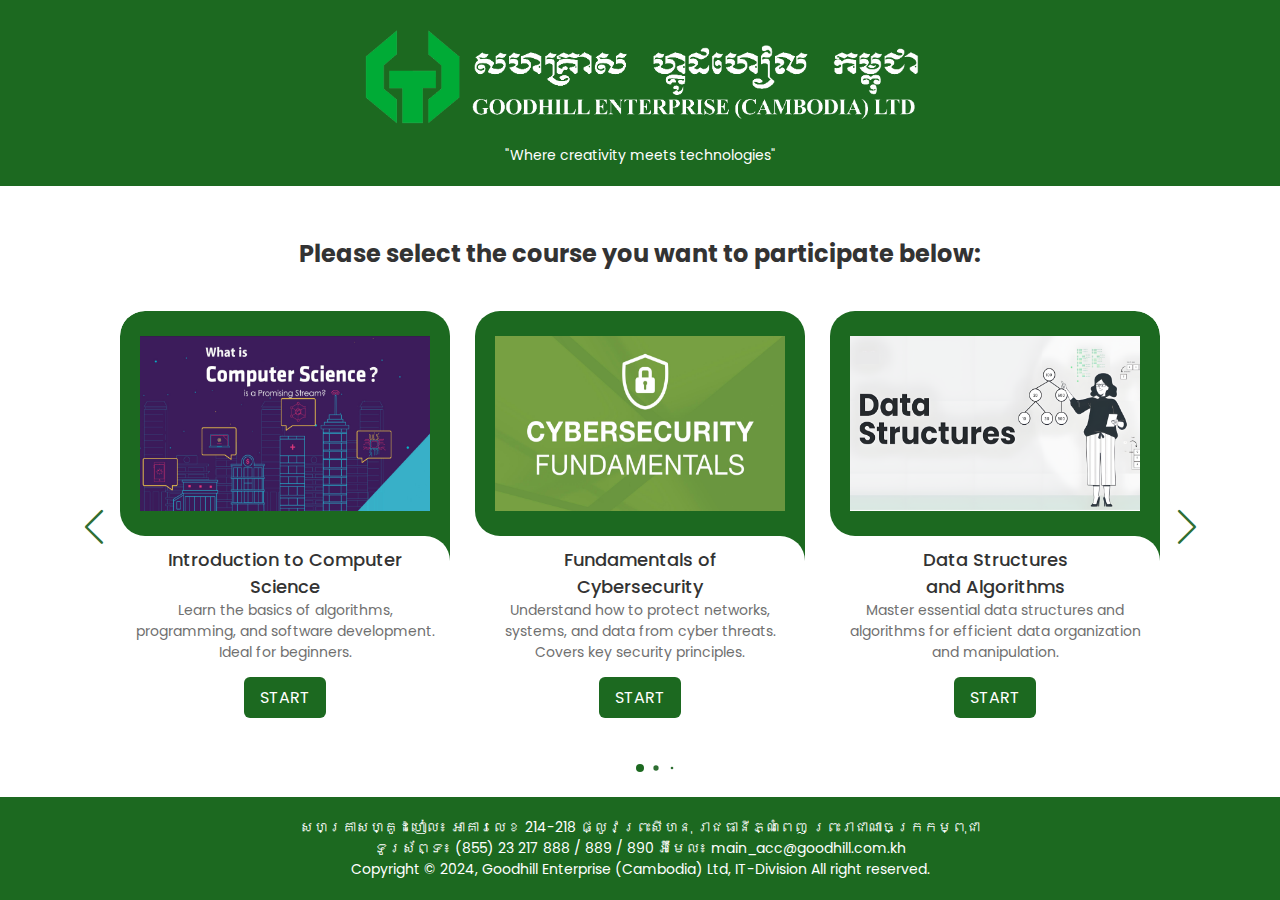
==== index.html @ d0df9645 "fixing media querry" ====
<!DOCTYPE html>
<html lang="en">
<head>
    <meta charset="UTF-8">
    <meta name="viewport" content="width=device-width, initial-scale=1.0">
    <title>Kimly's Online Course</title>
    
    <!-- Swiper CSS -->
    <link rel="stylesheet" href="css/swiper-bundle.min.css">

    <!-- CSS -->
    <link rel="stylesheet" href="css/style.css">

</head>
<body>

    <div class="flex-wrapper">
        <div class="header">
            <header>
                <div class="header-content">
                    <img src="images/Ghc_head.png">
                    <p>&quot;Where creativity meets technologies&quot;</p>
                </div>
            </header>
        </div>
        

        <div class="top-title">
            <h2>Please select the course you want to participate below:</h2>
        </div>
    

        <main>
            <div class="slide-container swiper">
                <div class="slide-content">
                    <div class="card-wrapper swiper-wrapper">
                        <div class="card swiper-slide">
                            <div class="image-content">
                                <span class="overlay"></span>
    
                                <div class="card-image">
                                    <img src="images/1.png" alt="" class="card-img">
                                </div>
                            </div>
    
                            <div class="card-content">
                                <h2 class="name">Introduction to Computer Science</h2>
                                <p class="description">Learn the basics of algorithms, programming, and software development. Ideal for beginners.</p>
    
                                <a href="course/introduction-to-computer-science/introduction-to-computer-science.html"><button class="button">START</button></a>
                            </div>
                        </div>
                        <div class="card swiper-slide">
                            <div class="image-content">
                                <span class="overlay"></span>
    
                                <div class="card-image">
                                    <img src="images/2.png" alt="" class="card-img">
                                </div>
                            </div>
    
                            <div class="card-content">
                                <h2 class="name">Fundamentals of <br> Cybersecurity</h2>
                                <p class="description">Understand how to protect networks, systems, and data from cyber threats. Covers key security principles.</p>
    
                                <button class="button">START</button>
                            </div>
                        </div>
                        <div class="card swiper-slide">
                            <div class="image-content">
                                <span class="overlay"></span>
    
                                <div class="card-image">
                                    <img src="images/3.png" alt="" class="card-img">
                                </div>
                            </div>
    
                            <div class="card-content">
                                <h2 class="name">Data Structures <br> and Algorithms</h2>
                                <p class="description">Master essential data structures and algorithms for efficient data organization and manipulation.</p>
    
                                <button class="button">START</button>
                            </div>
                        </div>
                        <div class="card swiper-slide">
                            <div class="image-content">
                                <span class="overlay"></span>
    
                                <div class="card-image">
                                    <img src="images/4.png" alt="" class="card-img">
                                </div>
                            </div>
    
                            <div class="card-content">
                                <h2 class="name">Web Development with <br> HTML, CSS, and JavaScript</h2>
                                <p class="description">Build and design websites using HTML, CSS, and JavaScript. Covers the basics of web development.</p>
    
                                <button class="button">START</button>
                            </div>
                        </div>
                        <div class="card swiper-slide">
                            <div class="image-content">
                                <span class="overlay"></span>
    
                                <div class="card-image">
                                    <img src="images/5.png" alt="" class="card-img">
                                </div>
                            </div>
    
                            <div class="card-content">
                                <h2 class="name">Database Management <br> Systems</h2>
                                <p class="description">Explore database design, SQL querying, and data organization. Ideal for managing and structuring data.</p>
    
                                <button class="button">START</button>
                            </div>
                        </div>
                        <div class="card swiper-slide">
                            <div class="image-content">
                                <span class="overlay"></span>
    
                                <div class="card-image">
                                    <img src="images/6.png" alt="" class="card-img">
                                </div>
                            </div>
    
                            <div class="card-content">
                                <h2 class="name">Networking Essentials</h2><br>
                                <p class="description">Learn the fundamentals of computer networking, including protocols, topologies, and security basics.</p>
    
                                <button class="button">START</button>
                            </div>
                        </div>
                        <div class="card swiper-slide">
                            <div class="image-content">
                                <span class="overlay"></span>
    
                                <div class="card-image">
                                    <img src="images/7.png" alt="" class="card-img">
                                </div>
                            </div>
    
                            <div class="card-content">
                                <h2 class="name">Introduction to <br> Machine Learning</h2>
                                <p class="description">Discover machine learning basics, including key algorithms and model-building techniques.</p>
    
                                <button class="button">START</button>
                            </div>
                        </div>
                        <div class="card swiper-slide">
                            <div class="image-content">
                                <span class="overlay"></span>
    
                                <div class="card-image">
                                    <img src="images/8.png" alt="" class="card-img">
                                </div>
                            </div>
    
                            <div class="card-content">
                                <h2 class="name">Operating Systems Concepts</h2><br>
                                <p class="description">Understand how operating systems manage processes, memory, and hardware resources.</p>
                                <button class="button">START</button>
                            </div>
                        </div>
                        <div class="card swiper-slide">
                            <div class="image-content">
                                <span class="overlay"></span>
    
                                <div class="card-image">
                                    <img src="images/9.png" alt="" class="card-img">
                                </div>
                            </div>
    
                            <div class="card-content">
                                <h2 class="name">Cloud Computing <br> Foundations</h2>
                                <p class="description">Introduction to cloud service models, deployment, and key technologies. Learn the basics of cloud computing.</p>
    
                                <button class="button">START</button>
                            </div>
                        </div>
                    </div>
                </div>
    
                <div class="swiper-button-next swiper-navBtn"></div>
                <div class="swiper-button-prev swiper-navBtn"></div>
                <div class="swiper-pagination"></div>
            </div>
        </main>
        

        <div class="footer">
            <footer>
                <p>សហគ្រាសហ្គូដហៀល៖​ អាគារលេខ​ 214-218​​ ផ្លូវព្រះសីហនុ រាជធានីភ្ណំពេញ​ ព្រះរាជាណាចក្រកម្ពុជា</p>
                <p>ទូរស័ព្ទ៖ (855) 23 217 888 / 889 / 890 អ៊ីមែល៖​ main_acc@goodhill.com.kh</p>
                <p>Copyright &copy; 2024, Goodhill Enterprise (Cambodia) Ltd, IT-Division All right reserved.</p>
        </footer>
        </div>
    </div>
    
</body>

    <!-- Swiper JS -->
    <script src="js/swiper-bundle.min.js"></script>

    <!-- JavaScript -->
    <script src="js/script.js"></script>

</html>
---- css/style.css ----
/* Google Fonts - Poppins */
@import url('https://fonts.googleapis.com/css2?family=Poppins:wght@300;400;500;600&display=swap');

/* top title */

.top-title {
  display: flex;
  justify-content: center;
  padding-top: 50px;
}

.top-title h2{
  color: #333333;
}
/* css for header & footer */

header {
  background-color: #1c6920;
  color: #fff;
  padding: 20px 0;
  text-align: center;
  font-size: 14px;
}

header img{
  width: 600px;
 }

 /* Media query for different header screen sizes */
 @media (max-width: 1200px) {
   header img {
       max-width: 500px;
   }
 }

 @media (max-width: 800px) {
   header img {
       max-width: 400px;
   }
 }

 @media (max-width: 600px) {
   header img {
       max-width: 300px;
   }
 }

 @media (max-width: 400px) {
   header img {
       max-width: 200px;
   }
 }


footer {
  background-color: #1c6920;
  color: #fff;
  padding: 20px 0;
  text-align: center;
}

.flex-wrapper {
  display: flex;
  min-height: 100vh;
  flex-direction: column;
  justify-content: flex-start;
}

.footer {
  margin-top: auto;
  font-size: 14px;
  justify-content: center;
}

@media (max-width: 768px) {
  .header-content,
  .footer-content {
      padding: 0 20px;
  }
}


/* css for slide */

*{
  margin: 0;
  padding: 0;
  box-sizing: border-box;
  font-family: 'Poppins', sans-serif;
}

main{
  display: flex;
  align-items: center;
  justify-content: center;
  background-color: #ffffff;
}
.slide-container{
  max-width: 1120px;
  width: 100%;
  padding: 40px 0;
}
.slide-content{
  margin: 0 40px;
  overflow: hidden;
  border-radius: 25px;
}
.card{
  border-radius: 25px;
  background-color: #FFF;
}
.image-content,
.card-content{
  display: flex;
  flex-direction: column;
  align-items: center;
  padding: 10px 14px;
  text-align: center;
}
.image-content{
  position: relative;
  row-gap: 5px;
  padding: 25px 0;
}
.overlay{
  position: absolute;
  left: 0;
  top: 0;
  height: 100%;
  width: 100%;
  background-color: #1c6920;
  border-radius: 25px 25px 0 25px;
}
.overlay::before,
.overlay::after{
  content: '';
  position: absolute;
  right: 0;
  bottom: -40px;
  height: 40px;
  width: 40px;
  background-color: #1c6920;
}
.overlay::after{
  border-radius: 0 25px 0 0;
  background-color: #FFF;
}
.card-image{
  position: relative;
  height: 175px;
  width: 290px;
}
.card-image .card-img{
  height: 100%;
  width: 100%;
  object-fit: fill
}
.name{
  font-size: 18px;
  font-weight: 500;
  color: #333;
}
.description{
  font-size: 14px;
  color: #707070;
  text-align: center;
}
.button{
  border: none;
  font-size: 16px;
  color: #FFF;
  padding: 8px 16px;
  background-color: #1c6920;
  border-radius: 6px;
  margin: 14px;
  cursor: pointer;
  transition: all 0.3s ease;
}
.button:hover{
  background: #194e1d;
}

.swiper-navBtn{
  color: #2e6e32;
  transition: color 0.3s ease;
}
.swiper-navBtn:hover{
  color: #1c6920;
}
.swiper-navBtn::before,
.swiper-navBtn::after{
  font-size: 35px;
}
.swiper-button-next{
  right: 0;
}
.swiper-button-prev{
  left: 0;
}
.swiper-pagination-bullet{
  background-color: #2e6e32;
  opacity: 1;
}
.swiper-pagination-bullet-active{
  background-color: #1c6920;
}

@media screen and (max-width: 768px) {
  .slide-content{
    margin: 0 10px;
  }
  .swiper-navBtn{
    display: none;
  }
}
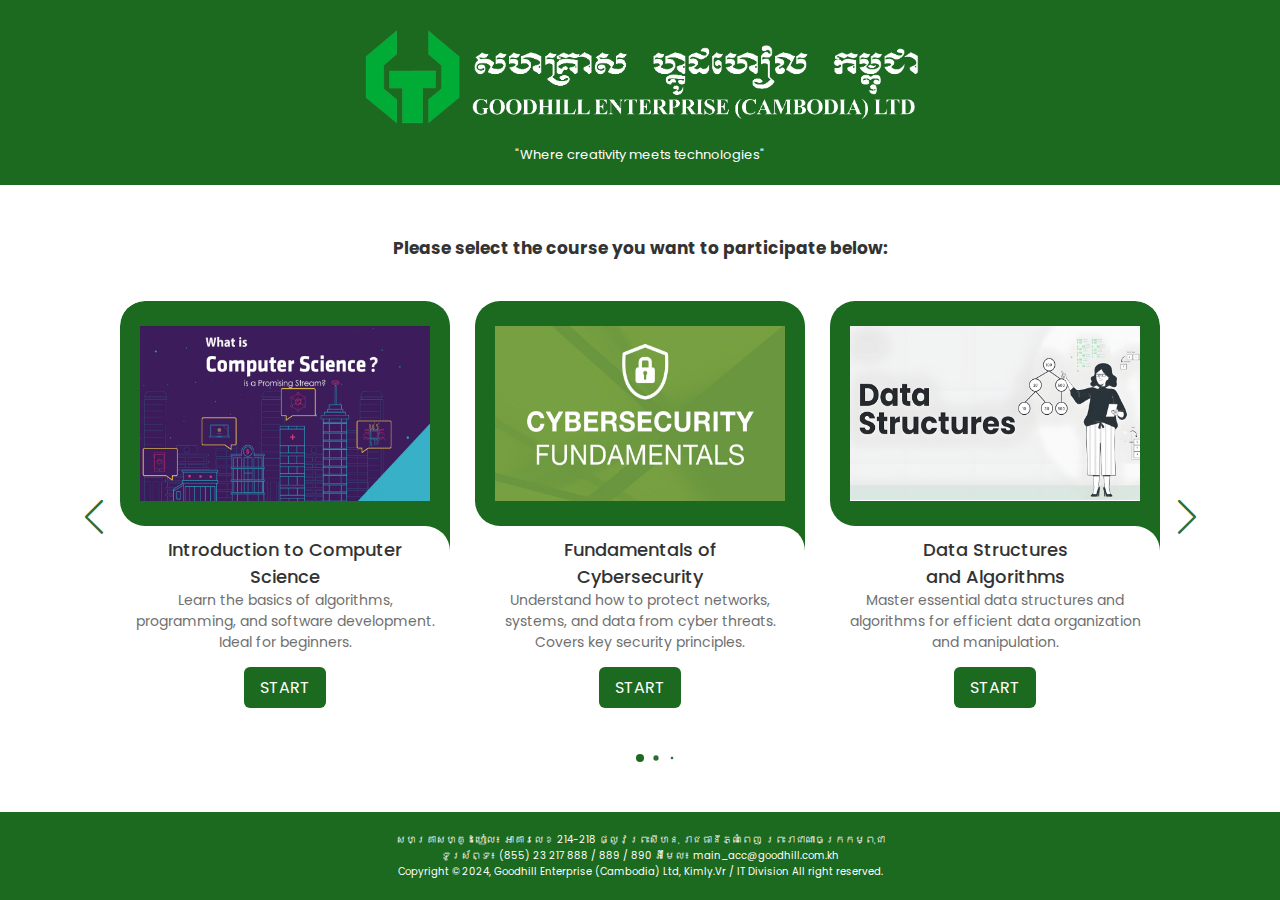
==== commit ec3a0633: "media querry update" ====
--- a/index.html
+++ b/index.html
@@ -18,7 +18,7 @@
         <div class="header">
             <header>
                 <div class="header-content">
-                    <img src="images/Ghc_head.png">
+                    <img src="images/Ghc_head.png" class="logo">
                     <p>&quot;Where creativity meets technologies&quot;</p>
                 </div>
             </header>
@@ -47,7 +47,7 @@
                                 <h2 class="name">Introduction to Computer Science</h2>
                                 <p class="description">Learn the basics of algorithms, programming, and software development. Ideal for beginners.</p>
     
-                                <a href="course/introduction-to-computer-science/introduction-to-computer-science.html"><button class="button">START</button></a>
+                                <a href="resources/introduction-to-computer-science/introduction-to-computer-science.html"><button class="button">START</button></a>
                             </div>
                         </div>
                         <div class="card swiper-slide">
@@ -191,7 +191,7 @@
             <footer>
                 <p>សហគ្រាសហ្គូដហៀល៖​ អាគារលេខ​ 214-218​​ ផ្លូវព្រះសីហនុ រាជធានីភ្ណំពេញ​ ព្រះរាជាណាចក្រកម្ពុជា</p>
                 <p>ទូរស័ព្ទ៖ (855) 23 217 888 / 889 / 890 អ៊ីមែល៖​ main_acc@goodhill.com.kh</p>
-                <p>Copyright &copy; 2024, Goodhill Enterprise (Cambodia) Ltd, IT-Division All right reserved.</p>
+                <p>Copyright &copy; 2024, Goodhill Enterprise (Cambodia) Ltd, Kimly.Vr / IT Division All right reserved.</p>
         </footer>
         </div>
     </div>
--- a/css/style.css
+++ b/css/style.css
@@ -19,37 +19,33 @@
   color: #fff;
   padding: 20px 0;
   text-align: center;
-  font-size: 14px;
-}
-
-header img{
+  font-size: 13px;
+  align-items: center;
+  display: flex;
+  flex-direction: column;
+}
+
+.logo{
   width: 600px;
- }
-
- /* Media query for different header screen sizes */
- @media (max-width: 1200px) {
-   header img {
-       max-width: 500px;
-   }
- }
-
- @media (max-width: 800px) {
-   header img {
-       max-width: 400px;
-   }
- }
-
- @media (max-width: 600px) {
-   header img {
-       max-width: 300px;
-   }
- }
-
- @media (max-width: 400px) {
-   header img {
-       max-width: 200px;
-   }
- }
+}
+
+@media (min-width: 1200px) {
+    .logo {
+      min-width: 600px;
+    }
+  }
+
+@media (min-width: 412px) {
+  .logo {
+      max-width: 400px;
+    }
+  }
+
+@media (min-width: 412px) {
+  header p {
+        font-size: 13px;
+    }
+  }
 
 
 footer {
@@ -72,10 +68,19 @@
   justify-content: center;
 }
 
-@media (max-width: 768px) {
-  .header-content,
-  .footer-content {
-      padding: 0 20px;
+.footer p{
+  margin: auto;
+}
+
+@media (min-width: 412px) {
+  .footer p {
+      font-size: 10px;
+  }
+}
+
+@media (min-width: 412px) {
+  .top-title h2 {
+      font-size: 17px;
   }
 }
 
@@ -213,4 +218,3 @@
     display: none;
   }
 }
-
